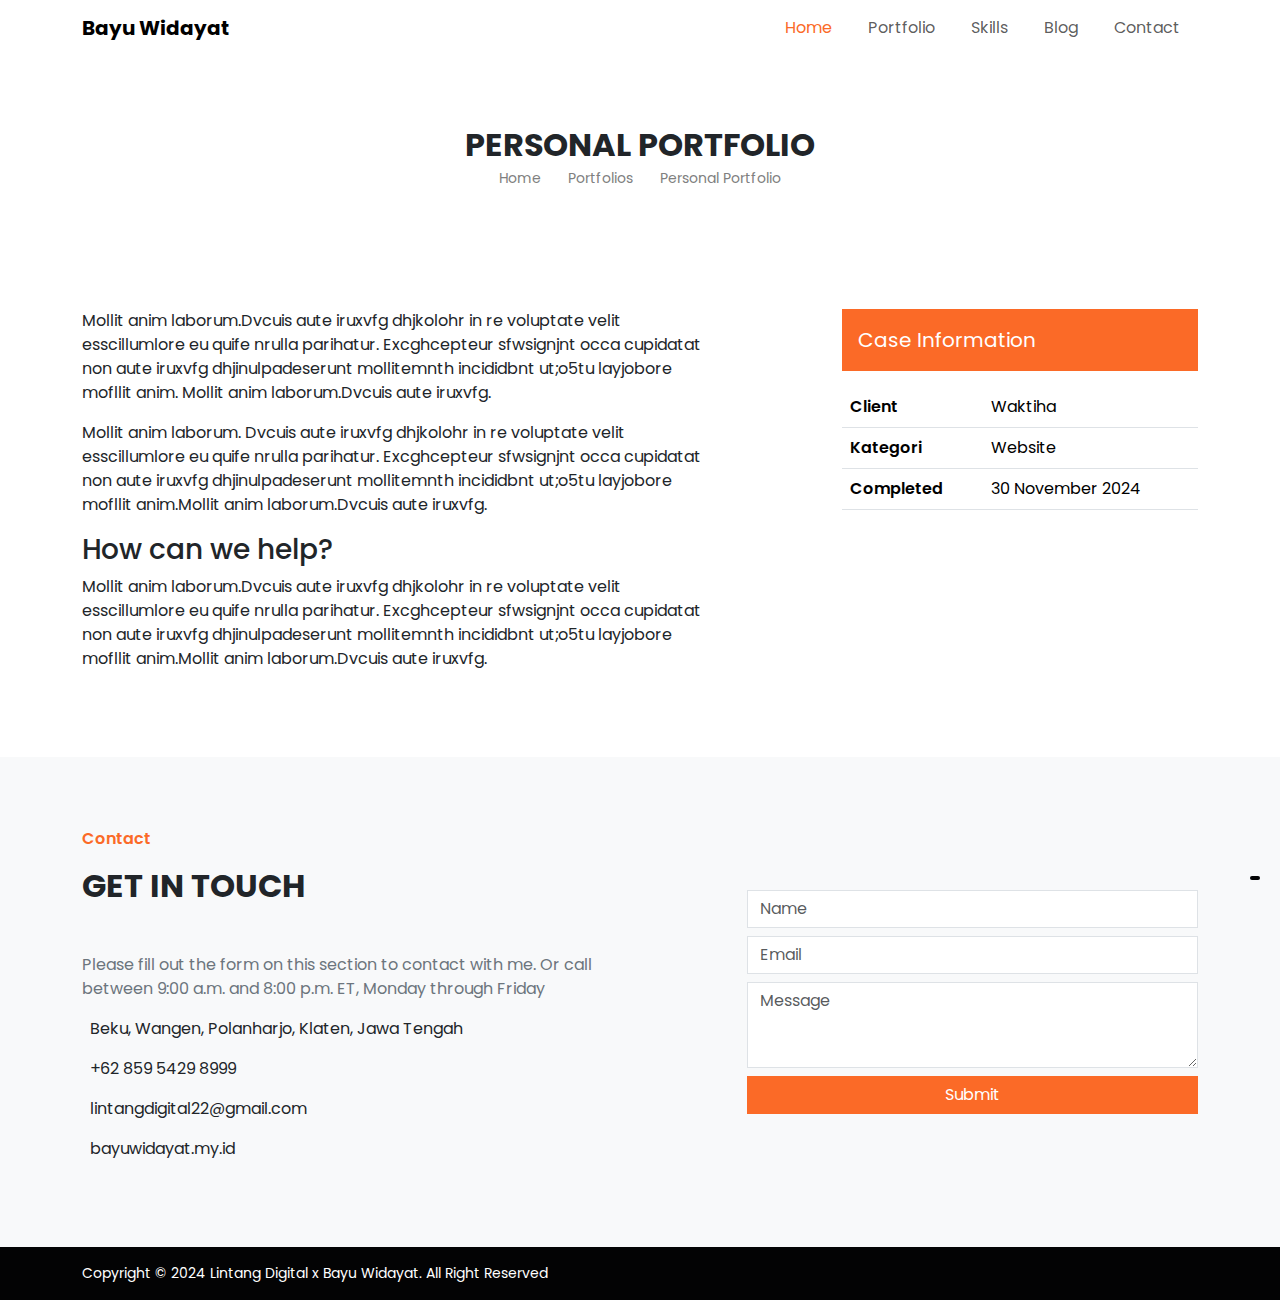
==== portfolio-single.html @ 2c30a2a0 "membuat website portfolio" ====
<!DOCTYPE html>
<html lang="en">
  <head>
    <meta charset="utf-8" />
    <meta name="viewport" content="width=device-width, initial-scale=1" />
    <title>Portfolio Website</title>
    <link rel="stylesheet" href="vendor/bootstrap/bootstrap.min.css" />
    <link
      rel="stylesheet"
      href="https://cdnjs.cloudflare.com/ajax/libs/remixicon/4.6.0/remixicon.min.css"
      integrity="sha512-XcIsjKMcuVe0Ucj/xgIXQnytNwBttJbNjltBV18IOnru2lDPe9KRRyvCXw6Y5H415vbBLRm8+q6fmLUU7DfO6Q=="
      crossorigin="anonymous"
      referrerpolicy="no-referrer"
    />
    <link rel="stylesheet" href="styles/style.css" />
  </head>
  <body>
    <!-- NAVBAR -->
    <nav class="navbar navbar-expand-lg bg-white">
      <div class="container">
        <a class="navbar-brand fw-bold" href="#">Bayu Widayat</a>
        <button class="navbar-toggler" type="button" data-bs-toggle="collapse" data-bs-target="#navbarSupportedContent" aria-controls="navbarSupportedContent" aria-expanded="false" aria-label="Toggle navigation">
          <span class="navbar-toggler-icon"></span>
        </button>
        <div class="collapse navbar-collapse" id="navbarSupportedContent">
          <ul class="navbar-nav ms-auto mb-2 mb-lg-0">
            <li class="nav-item">
              <a class="nav-link active" aria-current="page" href="index.html">Home</a>
            </li>
            <li class="nav-item">
              <a class="nav-link" href="portfolio.html">Portfolio</a>
            </li>
            <li class="nav-item">
              <a class="nav-link" href="index.html#skills">Skills</a>
            </li>
            <li class="nav-item">
              <a class="nav-link" href="blog.html">Blog</a>
            </li>
            <li class="nav-item">
              <a class="nav-link" href="#contact">Contact</a>
            </li>
          </ul>
        </div>
      </div>
    </nav>

    <!-- PORTFOLIO -->
    <section class="portfolio-section" id="portfolio">
      <div class="container">
        <h1 class="section-title text-center mb-1">Personal Portfolio</h1>
        <nav aria-label="breadcrumb" class="mb-5">
          <ol class="breadcrumb justify-content-center">
            <li class="breadcrumb-item"><a href="index.html">Home</a></li>
            <li class="breadcrumb-item"><a href="portfolio.html">Portfolios</a></li>
            <li class="breadcrumb-item active" aria-current="page">Personal Portfolio</li>
          </ol>
        </nav>

        <div class="row mb-5">
          <div class="col-md-12">
            <img src="https://picsum.photos/id/3/1120/630" alt="" class="w-100 rounded" />
          </div>
        </div>

        <div class="row justify-content-between">
          <div class="col-md-7">
            <p>
              Mollit anim laborum.Dvcuis aute iruxvfg dhjkolohr in re voluptate velit esscillumlore eu quife nrulla parihatur. Excghcepteur sfwsignjnt occa cupidatat non aute iruxvfg dhjinulpadeserunt mollitemnth incididbnt ut;o5tu
              layjobore mofllit anim. Mollit anim laborum.Dvcuis aute iruxvfg.
            </p>
            <p>
              Mollit anim laborum. Dvcuis aute iruxvfg dhjkolohr in re voluptate velit esscillumlore eu quife nrulla parihatur. Excghcepteur sfwsignjnt occa cupidatat non aute iruxvfg dhjinulpadeserunt mollitemnth incididbnt ut;o5tu
              layjobore mofllit anim.Mollit anim laborum.Dvcuis aute iruxvfg.
            </p>
            <h3>How can we help?</h3>
            <p>
              Mollit anim laborum.Dvcuis aute iruxvfg dhjkolohr in re voluptate velit esscillumlore eu quife nrulla parihatur. Excghcepteur sfwsignjnt occa cupidatat non aute iruxvfg dhjinulpadeserunt mollitemnth incididbnt ut;o5tu
              layjobore mofllit anim.Mollit anim laborum.Dvcuis aute iruxvfg.
            </p>
          </div>
          <div class="col-md-4">
            <div class="bg-orange p-3 mb-3">
              <span class="fs-5">Case Information</span>
            </div>
            <div class="">
              <table class="table">
                <tr>
                  <td class="fw-semibold">Client</td>
                  <td>Waktiha</td>
                </tr>
                <tr>
                  <td class="fw-semibold">Kategori</td>
                  <td>Website</td>
                </tr>
                <tr>
                  <td class="fw-semibold">Completed</td>
                  <td>30 November 2024</td>
                </tr>
              </table>
            </div>
          </div>
        </div>
      </div>
    </section>

    <!-- CONTACT -->
    <section class="bg-body-tertiary" id="contact">
      <div class="container">
        <div class="row align-items-center justify-content-between">
          <div class="col-md-6">
            <p class="text-orange fw-semibold">Contact</p>
            <h2 class="section-title mb-5">get in touch</h2>
            <p class="text-secondary mb-3">Please fill out the form on this section to contact with me. Or call between 9:00 a.m. and 8:00 p.m. ET, Monday through Friday</p>
            <div class="d-flex align-items-center gap-2 mb-3">
              <i class="ri-map-pin-line text-orange fs-5"></i>
              <div class="mb-0">Beku, Wangen, Polanharjo, Klaten, Jawa Tengah</div>
            </div>
            <div class="d-flex align-items-center gap-2 mb-3">
              <i class="ri-whatsapp-line text-orange fs-5"></i>
              <div class="mb-0">+62 859 5429 8999</div>
            </div>
            <div class="d-flex align-items-center gap-2 mb-3">
              <i class="ri-mail-line text-orange fs-5"></i>
              <div class="mb-0">lintangdigital22@gmail.com</div>
            </div>
            <div class="d-flex align-items-center gap-2 mb-3">
              <i class="ri-global-line text-orange fs-5"></i>
              <div class="mb-0">bayuwidayat.my.id</div>
            </div>
          </div>
          <div class="col-md-5">
            <form action="" method="post">
              <input type="text" name="name" id="name" class="form-control rounded-0 mb-2" placeholder="Name" />
              <input type="email" name="email" id="email" class="form-control rounded-0 mb-2" placeholder="Email" />
              <textarea name="body" id="body" placeholder="Message" rows="3" class="form-control rounded-0 mb-2"></textarea>
              <button class="btn btn-orange w-100 rounded-0">Submit</button>
            </form>
          </div>
        </div>
      </div>
    </section>

    <footer class="py-3">
      <div class="container">
        <p class="text-white fs-7 mb-0">Copyright &copy; 2024 Lintang Digital x Bayu Widayat. All Right Reserved</p>
      </div>
    </footer>

    <a href="#" id="goTopBtn" onclick="scrollToTop();return false"><i class="ri-arrow-up-s-line fs-5"></i></a>

    <script src="vendor/bootstrap/bootstrap.bundle.min.js"></script>
    <script src="javascript/script.js"></script>
  </body>
</html>
---- styles/style.css ----
/* FONTS */
@import url("https://fonts.googleapis.com/css2?family=Poppins:wght@400;500;600;700;800&display=swap");

/* VARIABLE */
:root {
  --primary-color: #fb6a27;
  --dark-color: #030304;
  --gray-color: gray;

  --h1-font-size: 40px;
  --h2-font-size: 32px;
  --small-font-size: 14px;
}

/* RESET CSS */
* {
  padding: 0;
  padding: 0;
  box-sizing: border-box;
  font-family: "Poppins", sans-serif;
}
html {
  scroll-behavior: smooth;
}

img {
  max-width: 100%;
}

a {
  text-decoration: none;
}

.breadcrumb-item {
  font-size: var(--small-font-size);
}

.breadcrumb-item a:hover {
  color: var(--primary-color);
}

.breadcrumb-item + .breadcrumb-item::before {
  font-family: "remixicon" !important;
  content: "\ea6e" !important;
}

.page-item .page-link {
  border-radius: 5px;
}

.breadcrumb-item a,
.breadcrumb-item.active,
.page-item .page-link {
  color: var(--gray-color);
}

.page-item.active .page-link {
  background-color: var(--primary-color);
  color: white;
  border-color: var(--primary-color);
}

.btn-light {
  color: var(--gray-color);
}

.btn-light:hover {
  background-color: var(--primary-color);
  border-color: var(--primary-color);
  color: white;
}

/* GLOBAL CSS */
section {
  padding: 70px 0;
}

section .section-title {
  font-size: var(--h2-font-size);
  font-weight: bold;
  text-transform: uppercase;
}

.btn-orange,
.bg-orange {
  background-color: var(--primary-color);
  color: white;
}

.btn-orange:hover {
  background-color: var(--dark-color);
  color: white;
}

.text-orange {
  color: var(--primary-color);
}

.text-dark {
  color: var(--dark-color);
}

.fs-7 {
  font-size: var(--small-font-size);
}

.form-control:focus {
  box-shadow: none;
  border-color: var(--primary-color);
}

/* CSS PER SECTION */

/* NAVBAR */
.navbar .nav-item .nav-link:hover,
.navbar .nav-item .nav-link.active {
  color: var(--primary-color);
}

.navbar .nav-item {
  padding: 0 10px;
}

/* HEADER */
.header-section .header-title {
  font-size: var(--h1-font-size);
}

.header-section .header-skill {
  color: var(--dark-color);
}

.header-section .header-skill:hover {
  color: var(--primary-color);
}

.header-section .header-skill i {
  transition: 0.3s;
}
.header-section .header-skill:hover i {
  transform: rotate(-45deg);
}
.header-section .header-img,
.skills-section .skills-img {
  width: 90%;
}

/* PORTFOLIO */
.portfolio-section .card .card-img-top {
  /* height: 240px; */
  width: 100%;
  object-fit: cover;
}

@media screen and (max-width: 768px) {
  .portfolio-section .card .card-img-top {
    height: 100px;
  }
}

/* SKILLS */
.skills-section,
footer {
  background-color: var(--dark-color);
}

.skills-section .progress-bar {
  width: 100%;
  height: 10px;
  border-radius: 10px;
  background-color: var(--gray-color);
}

.skills-section .progress-bar .progress {
  background-color: var(--primary-color);
}

.sidebar-list a,
.sidebar a {
  color: var(--gray-color);
}

.sidebar-list a:hover,
.sidebar a:hover {
  color: var(--primary-color);
}

.tags a {
  font-size: var(--small-font-size);
  padding: 5px 20px;
  background: white;
  border: 1px solid var(--bs-gray-300);
  margin-right: 5px;
  line-height: 300%;
}

.tags a:hover {
  background-color: var(--primary-color);
  color: white;
  border: 1px solid var(--primary-color);
}

#goTopBtn {
  position: fixed;
  bottom: 20px;
  right: 20px;
  z-index: 99;
  font-size: 18px;
  border: none;
  outline: none;
  background-color: var(--dark-color);
  color: white;
  cursor: pointer;
  padding: 2px 5px;
  border-radius: 10px;
}
#goTopBtn:hover {
  background-color: var(--primary-color);
}
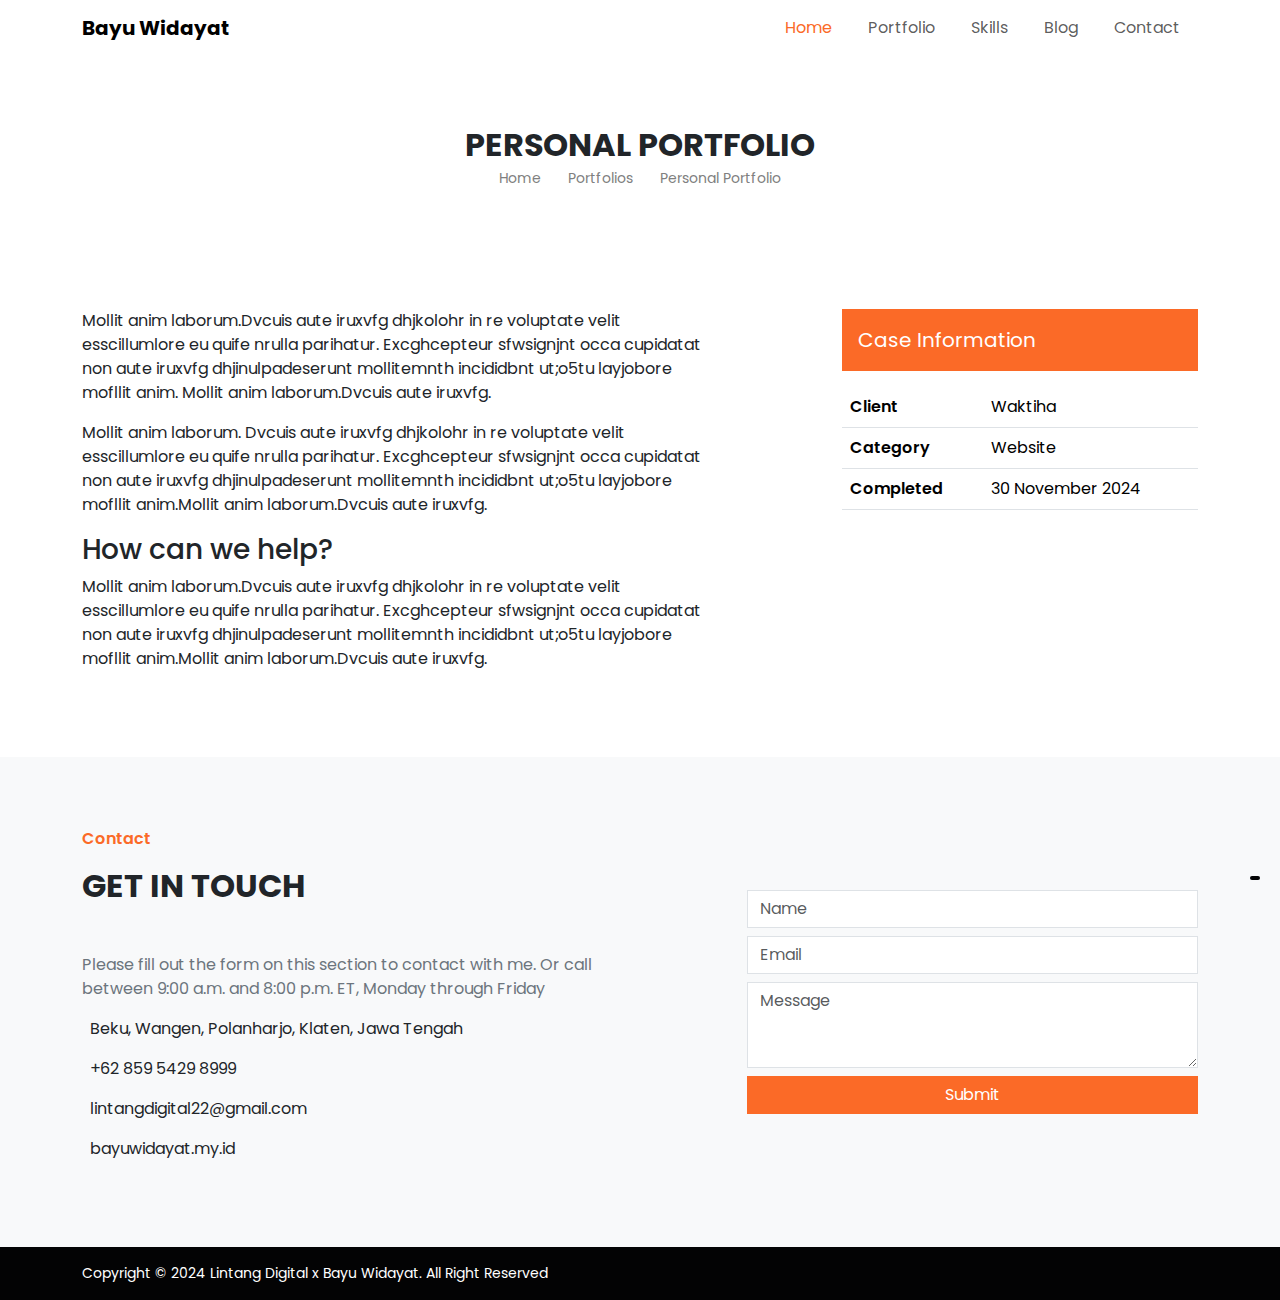
==== commit f1576dcf: "mengubah portfolio single" ====
--- a/portfolio-single.html
+++ b/portfolio-single.html
@@ -89,7 +89,7 @@
                   <td>Waktiha</td>
                 </tr>
                 <tr>
-                  <td class="fw-semibold">Kategori</td>
+                  <td class="fw-semibold">Category</td>
                   <td>Website</td>
                 </tr>
                 <tr>
